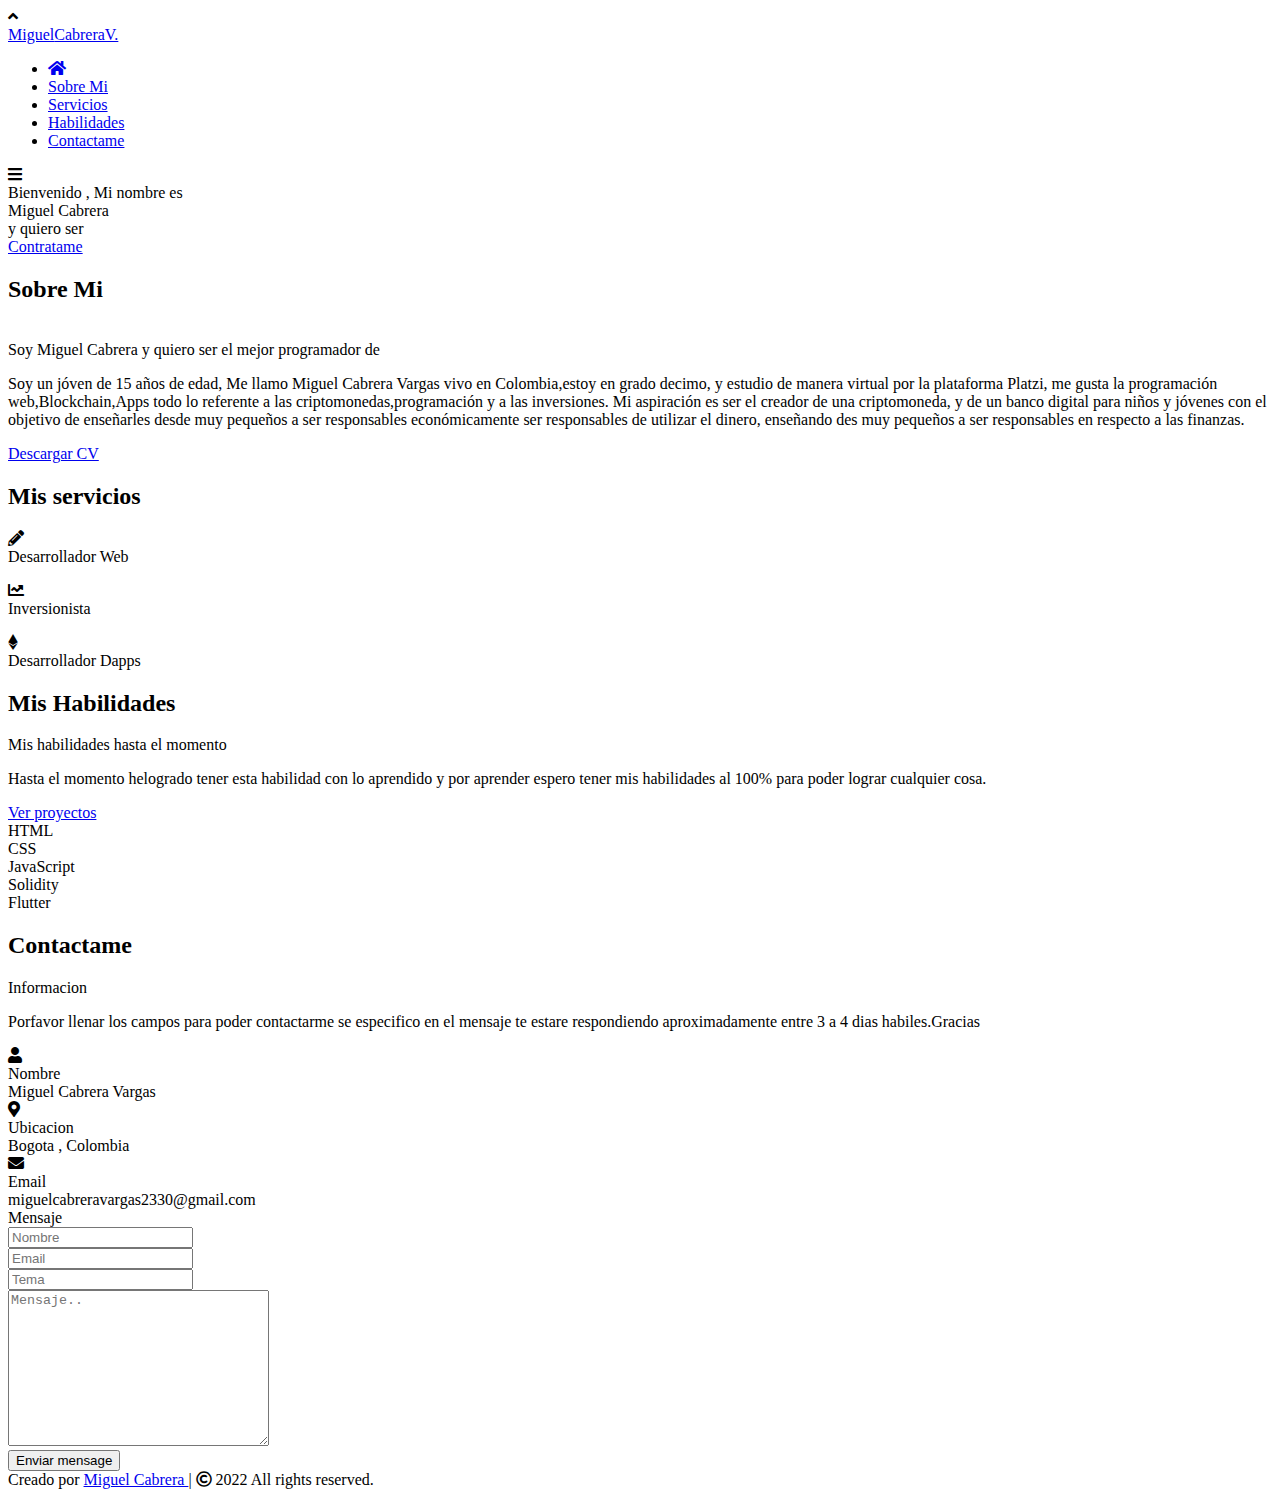
==== index.html @ 637de958 "Create index.html" ====
<!DOCTYPE html>
<html lang="en">
<head>
    <meta charset="UTF-8">
    <meta http-equiv="X-UA-Compatible" content="IE=edge">
    <meta name="viewport" content="width=device-width, initial-scale=1.0">
    <title>Portafolio MC</title>
    <link rel="stylesheet" href="styile.css">
    <link rel="stylesheet" href="https://cdnjs.cloudflare.com/ajax/libs/font-awesome/5.15.3/css/all.min.css"/>
    <script src="https://code.jquery.com/jquery-3.5.1.min.js"></script>
    <script src="https://cdnjs.cloudflare.com/ajax/libs/typed.js/2.0.11/typed.min.js"></script>
    <script src="https://cdnjs.cloudflare.com/ajax/libs/waypoints/4.0.1/jquery.waypoints.min.js"></script>
    <script src="https://cdnjs.cloudflare.com/ajax/libs/OwlCarousel2/2.3.4/owl.carousel.min.js"></script>
    <link rel="stylesheet" href="https://cdnjs.cloudflare.com/ajax/libs/OwlCarousel2/2.3.4/assets/owl.carousel.min.css"/>
    <link rel="shortcut icon" href="images/Publicación de Facebook 940x788 px.png">
</head>
<body>
    <div class="scroll-up-btn">
        <i class="fas fa-angle-up"></i>
    </div>
    <nav class="navbar">
        <div class="max-width">
            <div class="logo"><a href="#">Miguel<span>CabreraV.</span></a></div>
            <ul class="menu">
                <li><a href="#home" class="menu-btn"><i class="fas fa-home"></i>

                </a></li>
                <li><a href="#about" class="menu-btn">Sobre Mi</a></li>
                <li><a href="#services" class="menu-btn">Servicios</a></li>
                <li><a href="#skills" class="menu-btn">Habilidades</a></li>
                <li><a href="#contact" class="menu-btn">Contactame</a></li>
            </ul>
            <div class="menu-btn">
                <i class="fas fa-bars"></i>
            </div>
        </div>
    </nav>
    <!-- home section start -->
    <section class="home" id="home">
        <div class="max-width">
            <div class="home-content">
                <div class="text-1">Bienvenido , Mi nombre es</div>
                <div class="text-2">Miguel Cabrera</div>
                <div class="text-3">y quiero ser <span class="typing"></span></div>
                <a href="#">Contratame</a>
            </div>
        </div>
    </section>
    <!-- about section start -->
    <section class="about" id="about">
        <div class="max-width">
            <h2 class="title">Sobre Mi</h2>
            <div class="about-content">
                <div class="column left">
                    <img src="https://okdiario.com/coolthelifestyle/img/2021/11/26/logo-ethereum.png" alt="">
                </div>
                <div class="column right">
                    <div class="text">Soy Miguel Cabrera y quiero ser el mejor programador de <span class="typing-2"></span></div>
                    <p>Soy un jóven de 15 años de edad, Me llamo Miguel Cabrera Vargas vivo en Colombia,estoy en grado decimo, y estudio de manera virtual por la plataforma Platzi, me gusta la programación web,Blockchain,Apps  todo lo referente a las criptomonedas,programación y a las inversiones. Mi aspiración es ser el creador de una criptomoneda, y de un banco digital para niños y jóvenes con el objetivo de enseñarles desde muy pequeños a ser responsables económicamente ser responsables de utilizar el dinero, enseñando des muy pequeños a ser responsables en respecto a las finanzas.</p>
                    <a href="./cv.html">Descargar CV</a>
                </div>
            </div>
        </div>
    </section>
    <!-- services section start -->
    <section class="services" id="services">
        <div class="max-width">
            <h2 class="title">Mis servicios</h2>
            <div class="serv-content">
                <div class="card">
                    <div class="box">
                        <i class="fas fa-pencil-alt"></i>
                        <div class="text">Desarrollador Web</div>
                        <p></p>
                    </div>
                </div>
                <div class="card">
                    <div class="box">
                        <i class="fas fa-chart-line"></i>
                        <div class="text">Inversionista</div>
                        <p></p>
                    </div>
                </div>
                <div class="card">
                    <div class="box">
                        <i class="fab fa-ethereum"></i>
                        <div class="text">Desarrollador Dapps </div>
                        <p></p>
                    </div>
                </div>
               </div>
            </div>
        </div>
    </section>
    <!-- skills section start -->
    <section class="skills" id="skills">
        <div class="max-width">
            <h2 class="title">Mis Habilidades</h2>
            <div class="skills-content">
                <div class="column left">
                    <div class="text">Mis habilidades hasta el momento</div>
                    <p>Hasta el momento helogrado tener esta habilidad con lo aprendido y por aprender espero tener mis habilidades al 100% para poder lograr cualquier cosa.</p>
                    <a href="#">Ver proyectos</a>
                </div>
                <div class="column right">
                    <div class="bars">
                        <div class="info">
                            <span>HTML</span>
                            <span></span>
                        </div>
                        <div class="line html"></div>
                    </div>
                    <div class="bars">
                        <div class="info">
                            <span>CSS</span>
                            <span></span>
                        </div>
                        <div class="line css"></div>
                    </div>
                    <div class="bars">
                        <div class="info">
                            <span>JavaScript</span>
                            <span></span>
                        </div>
                        <div class="line js"></div>
                    </div>
                    <div class="bars">
                        <div class="info">
                            <span>Solidity</span>
                            <span></span>
                        </div>
                        <div class="line php"></div>
                    </div>
                    <div class="bars">
                        <div class="info">
                            <span>Flutter</span>
                            <span></span>
                        </div>
                        <div class="line mysql"></div>
                    </div>
                </div>
            </div>
        </div>
    </section>
    <!-- contact section start -->
    <section class="contact" id="contact">
        <div class="max-width">
            <h2 class="title">Contactame</h2>
            <div class="contact-content">
                <div class="column left">
                    <div class="text">Informacion</div>
                    <p>Porfavor llenar los campos para poder contactarme se especifico en el mensaje te estare respondiendo aproximadamente entre 3 a 4 dias habiles.Gracias
                    </p>
                    <div class="icons">
                        <div class="row">
                            <i class="fas fa-user"></i>
                            <div class="info">
                                <div class="head">Nombre</div>
                                <div class="sub-title">Miguel Cabrera Vargas</div>
                            </div>
                        </div>
                        <div class="row">
                            <i class="fas fa-map-marker-alt"></i>
                            <div class="info">
                                <div class="head">Ubicacion</div>
                                <div class="sub-title">Bogota , Colombia</div>
                            </div>
                        </div>
                        <div class="row">
                            <i class="fas fa-envelope"></i>
                            <div class="info">
                                <div class="head">Email</div>
                                <div class="sub-title">miguelcabreravargas2330@gmail.com</div>
                            </div>
                        </div>
                    </div>
                </div>
                <div class="column right">
                    <div class="text">Mensaje</div>
                    <form action="#">
                        <div class="fields">
                            <div class="field name">
                                <input type="text" placeholder="Nombre" required>
                            </div>
                            <div class="field email">
                                <input type="email" placeholder="Email" required>
                            </div>
                        </div>
                        <div class="field">
                            <input type="text" placeholder="Tema" required>
                        </div>
                        <div class="field textarea">
                            <textarea cols="30" rows="10" placeholder="Mensaje.." required></textarea>
                        </div>
                        <div class="button-area">
                            <button type="submit">Enviar mensage</button>
                        </div>
                    </form>
                </div>
            </div>
        </div>
    </section>
    <!-- footer section start -->
    <footer>
        <span>Creado por <a href="#">Miguel Cabrera </a> | <span class="far fa-copyright"></span> 2022 All rights reserved.</span>
    </footer>
    <script src="main.js"></script>
</body>
</html>
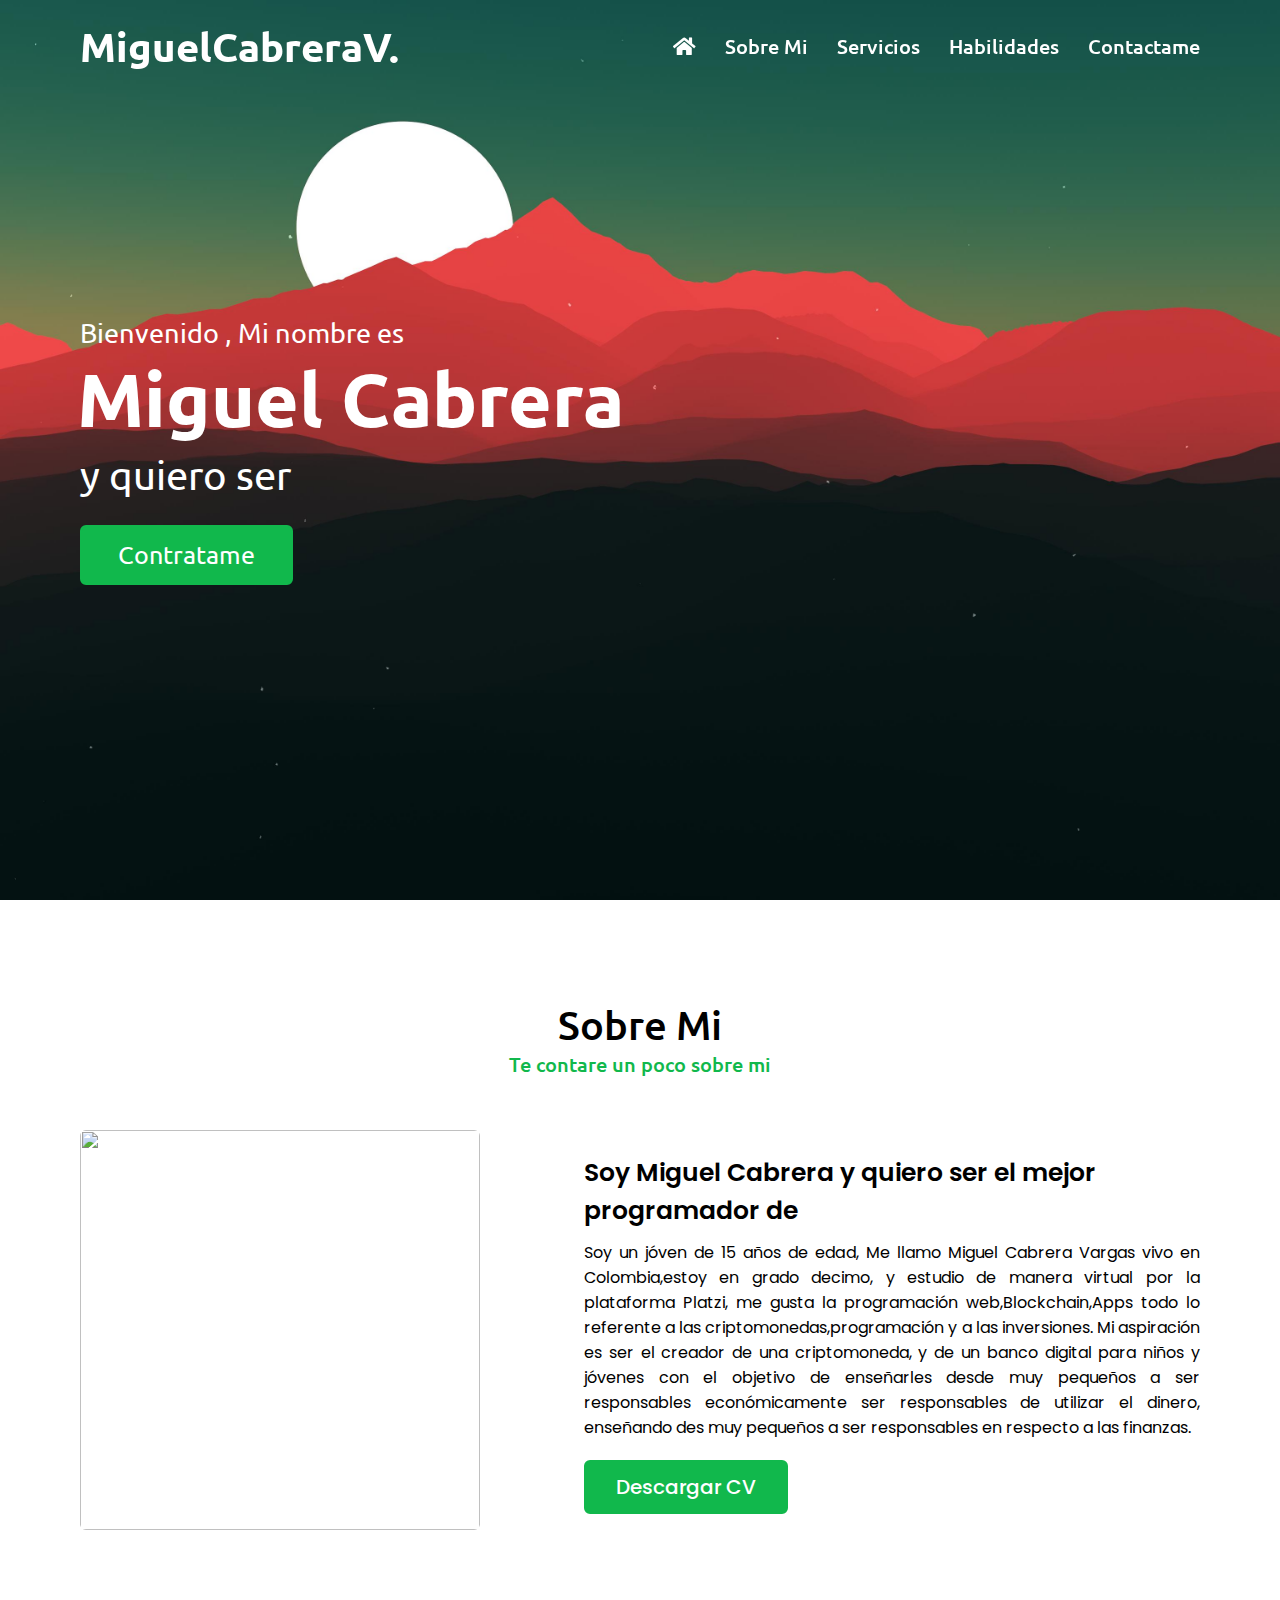
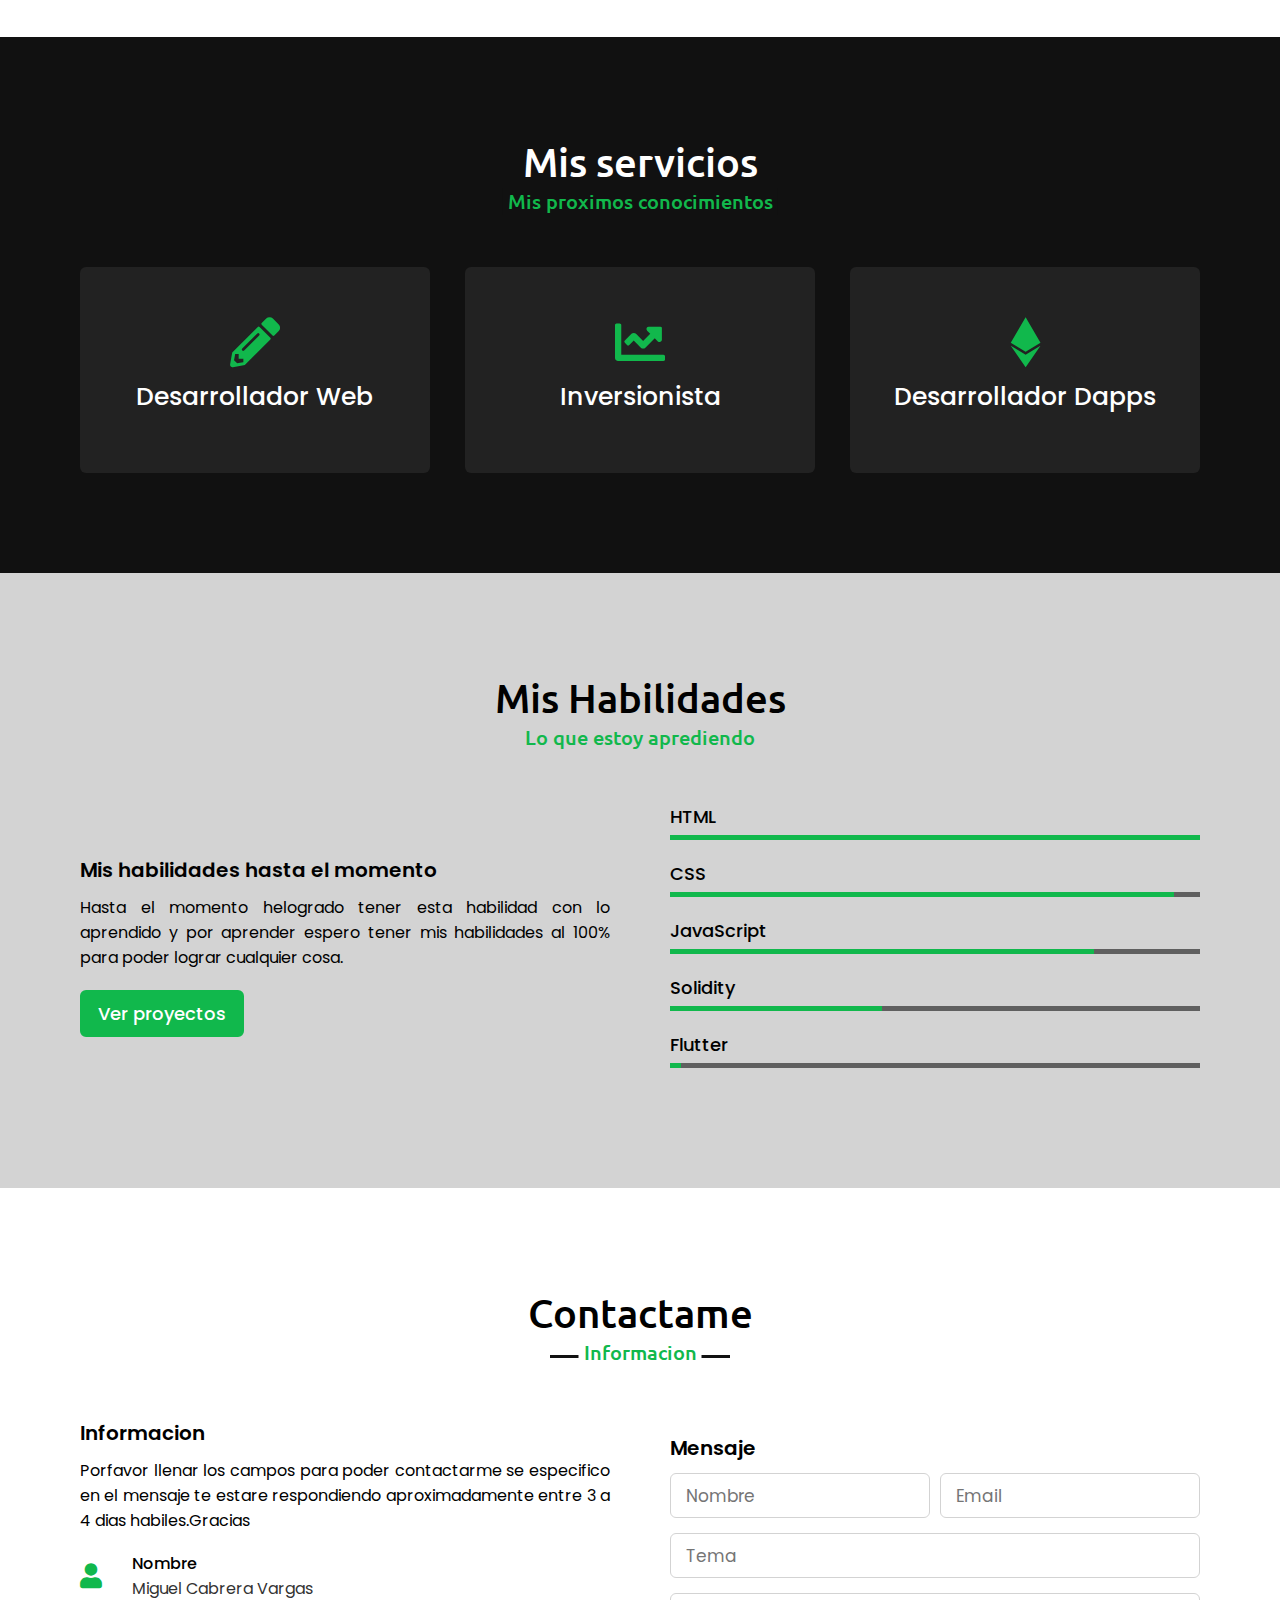
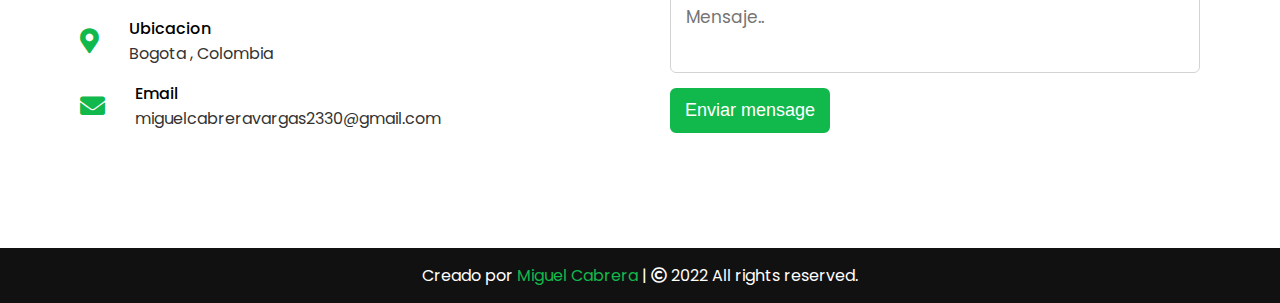
==== commit 0c46f7ef: "Update index.html" ====
--- a/index.html
+++ b/index.html
@@ -4,6 +4,7 @@
     <meta charset="UTF-8">
     <meta http-equiv="X-UA-Compatible" content="IE=edge">
     <meta name="viewport" content="width=device-width, initial-scale=1.0">
+    <meta name="theme-color" content="#64FF2A">
     <title>Portafolio MC</title>
     <link rel="stylesheet" href="styile.css">
     <link rel="stylesheet" href="https://cdnjs.cloudflare.com/ajax/libs/font-awesome/5.15.3/css/all.min.css"/>
--- a/styile.css
+++ b/styile.css
@@ -0,0 +1,671 @@
+@import url('https://fonts.googleapis.com/css2?family=Poppins:wght@400;500;600;700&family=Ubuntu:wght@400;500;700&display=swap');
+
+* {
+    margin: 0;
+    padding: 0;
+    box-sizing: border-box;
+    text-decoration: none;
+}
+
+html{
+    scroll-behavior: smooth;
+}
+/* custom scroll bar */
+::-webkit-scrollbar {
+    width: 10px;
+}
+::-webkit-scrollbar-track {
+    background: #f1f1f1;
+}
+::-webkit-scrollbar-thumb {
+    background: #888;
+}
+::-webkit-scrollbar-thumb:hover {
+    background: #555;
+}
+/* all similar content styling codes */
+section{
+    padding: 100px 0;
+}
+.max-width{
+    max-width: 1300px;
+    padding: 0 80px;
+    margin: auto;
+}
+.about, .services, .skills, .teams, .contact, footer{
+    font-family: 'Poppins', sans-serif;
+}
+.about .about-content,
+.services .serv-content,
+.skills .skills-content,
+.contact .contact-content{
+    display: flex;
+    flex-wrap: wrap;
+    align-items: center;
+    justify-content: space-between;
+}
+section .title{
+    position: relative;
+    text-align: center;
+    font-size: 40px;
+    font-weight: 500;
+    margin-bottom: 60px;
+    padding-bottom: 20px;
+    font-family: 'Ubuntu', sans-serif;
+}
+section .title::before{
+    content: "";
+    position: absolute;
+    bottom: 0px;
+    left: 50%;
+    width: 180px;
+    height: 3px;
+    background: #111;
+    transform: translateX(-50%);
+}
+section .title::after{
+    position: absolute;
+    bottom: -8px;
+    left: 50%;
+    font-size: 20px;
+    color: #11b84c;
+    padding: 0 5px;
+    background: #fff;
+    transform: translateX(-50%);
+}
+/* navbar styling */
+.navbar{
+    position: fixed;
+    width: 100%;
+    z-index: 999;
+    padding: 20px 0;
+    font-family: 'Ubuntu', sans-serif;
+    transition: all 0.3s ease;
+}
+.navbar.sticky{
+    padding: 15px 0;
+    background: #11b84c;
+}
+.navbar .max-width{
+    display: flex;
+    align-items: center;
+    justify-content: space-between;
+}
+.navbar .logo a{
+    color: #fff;
+    font-size: 40px;
+    font-weight: 600;
+}
+.navbar .logo a span{
+    color: #fff;
+    transition: all 0.3s ease;
+}
+.navbar.sticky .logo a span{
+    color: #fff;
+}
+.navbar .menu li{
+    list-style: none;
+    display: inline-block;
+}
+.navbar .menu li a{
+    display: block;
+    color: #fff;
+    font-size: 20px;
+    font-weight: 500;
+    margin-left: 25px;
+    transition: color 0.3s ease;
+}
+.navbar .menu li a:hover{
+    color: #11b84c;
+}
+.navbar.sticky .menu li a:hover{
+    color: #fff;
+}
+/* menu btn styling */
+.menu-btn{
+    color: #fff;
+    font-size: 23px;
+    cursor: pointer;
+    display: none;
+}
+.scroll-up-btn{
+    position: fixed;
+    height: 45px;
+    width: 42px;
+    background: #11b84c;
+    right: 30px;
+    bottom: 10px;
+    text-align: center;
+    line-height: 45px;
+    color: #fff;
+    z-index: 9999;
+    font-size: 30px;
+    border-radius: 6px;
+    border-bottom-width: 2px;
+    cursor: pointer;
+    opacity: 0;
+    pointer-events: none;
+    transition: all 0.3s ease;
+}
+.scroll-up-btn.show{
+    bottom: 30px;
+    opacity: 1;
+    pointer-events: auto;
+}
+.scroll-up-btn:hover{
+    filter: brightness(90%);
+}
+/* home section styling */
+.home{
+    display: flex;
+    background: url("./99810.jpg") no-repeat center transparent;
+    height: 100vh;
+    color: #fff;
+    min-height: 500px;
+    background-size: cover;
+    background-attachment: fixed;
+    font-family: 'Ubuntu', sans-serif;
+}
+.home .max-width{
+  width: 100%;
+  display: flex;
+}
+.home .max-width .row{
+  margin-right: 0;
+}
+.home .home-content .text-1{
+    font-size: 27px;
+}
+.home .home-content .text-2{
+    font-size: 75px;
+    font-weight: 600;
+    margin-left: -3px;
+}
+.home .home-content .text-3{
+    font-size: 40px;
+    margin: 5px 0;
+}
+.home .home-content .text-3 span{
+    color: #11b84c;
+    font-weight: 500;
+}
+.home .home-content a{
+    display: inline-block;
+    background: #11b84c;
+    color: #fff;
+    font-size: 25px;
+    padding: 12px 36px;
+    margin-top: 20px;
+    font-weight: 400;
+    border-radius: 6px;
+    border: 2px solid #11b84c;
+    transition: all 0.3s ease;
+}
+.home .home-content a:hover{
+    color: #11b84c;
+    background: none;
+}
+/* about section styling */
+.about .title::after{
+    content: "Te contare un poco sobre mi ";
+}
+.about .about-content .left{
+    width: 45%;
+}
+.about .about-content .left img{
+    height: 400px;
+    width: 400px;
+    object-fit: cover;
+    border-radius: 6px;
+}
+.about .about-content .right{
+    width: 55%;
+}
+.about .about-content .right .text{
+    font-size: 25px;
+    font-weight: 600;
+    margin-bottom: 10px;
+}
+.about .about-content .right .text span{
+    color: #11b84c;
+}
+.about .about-content .right p{
+    text-align: justify;
+}
+.about .about-content .right a{
+    display: inline-block;
+    background: #11b84c;
+    color: #fff;
+    font-size: 20px;
+    font-weight: 500;
+    padding: 10px 30px;
+    margin-top: 20px;
+    border-radius: 6px;
+    border: 2px solid #11b84c;
+    transition: all 0.3s ease;
+}
+.about .about-content .right a:hover{
+    color: #11b84c;
+    background: none;
+}
+/* services section styling */
+.services, .teams{
+    color:#fff;
+    background: #111;
+}
+.services .title::before,
+.teams .title::before{
+    background: #fff;
+}
+.services .title::after,
+.teams .title::after{
+    background: #111;
+    content: "Mis proximos conocimientos ";
+}
+.services .serv-content .card{
+    width: calc(33% - 20px);
+    background: #222;
+    text-align: center;
+    border-radius: 6px;
+    padding: 50px 25px;
+    cursor: pointer;
+    transition: all 0.3s ease;
+}
+.services .serv-content .card:hover{
+    background: #11b84c;
+}
+.services .serv-content .card .box{
+    transition: all 0.3s ease;
+}
+.services .serv-content .card:hover .box{
+    transform: scale(1.20);
+    -webkit-transform: scale(1.20);
+    -moz-transform: scale(1.20);
+    -ms-transform: scale(1.20);
+    -o-transform: scale(1.20);
+}
+.services .serv-content .card i{
+    font-size: 50px;
+    color: #11b84c;
+    transition: color 0.3s ease;
+}
+.services .serv-content .card:hover i{
+    color: #fff;
+}
+.services .serv-content .card .text{
+    font-size: 25px;
+    font-weight: 500;
+    margin: 10px 0 7px 0;
+}
+/* skills section styling */
+.skills .title::after{
+    content: "Lo que estoy aprediendo ";
+    background-color: #d3d3d3;
+}
+
+.skills {
+    background-color: #d3d3d3;
+}
+.skills .skills-content .column{
+    width: calc(50% - 30px);
+}
+.skills .skills-content .left .text{
+    font-size: 20px;
+    font-weight: 600;
+    margin-bottom: 10px;
+}
+.skills .skills-content .left p{
+    text-align: justify;
+}
+.skills .skills-content .left a{
+    display: inline-block;
+    background: #11b84c;
+    color: #fff;
+    font-size: 18px;
+    font-weight: 500;
+    padding: 8px 16px;
+    margin-top: 20px;
+    border-radius: 6px;
+    border: 2px solid #11b84c;
+    transition: all 0.3s ease;
+}
+.skills .skills-content .left a:hover{
+    color: #11b84c;
+    background: none;
+}
+.skills .skills-content .right .bars{
+    margin-bottom: 20px;
+}
+.skills .skills-content .right .info{
+    display: flex;
+    margin-bottom: 5px;
+    align-items: center;
+    justify-content: space-between;
+}
+.skills .skills-content .right span{
+    font-weight: 500;
+    font-size: 18px;
+}
+.skills .skills-content .right .line{
+    height: 5px;
+    width: 100%;
+    background: rgb(95, 95, 95);
+    position: relative;
+}
+.skills .skills-content .right .line::before{
+    content: "";
+    position: absolute;
+    height: 100%;
+    left: 0;
+    top: 0;
+    background: #11b84c;
+}
+.skills-content .right .html::before{
+    width: 100%;
+}
+.skills-content .right .css::before{
+    width: 95%;
+}
+.skills-content .right .js::before{
+    width: 80%;
+}
+.skills-content .right .php::before{
+    width: 40%;
+}
+.skills-content .right .mysql::before{
+    width: 2%;
+}
+/* teams section styling */
+.teams .title::after{
+    content: "Con quien trabajo";
+}
+.teams .carousel .card{
+    background: #222;
+    border-radius: 6px;
+    padding: 25px 35px;
+    text-align: center;
+    overflow: hidden;
+    transition: all 0.3s ease;
+}
+.teams .carousel .card:hover{
+    background: #11b84c;
+}
+.teams .carousel .card .box{
+    display: flex;
+    flex-direction: column;
+    align-items: center;
+    justify-content: center;
+    transition: all 0.3s ease;
+}
+.teams .carousel .card:hover .box{
+    transform: scale(1.05);
+}
+.teams .carousel .card .text{
+    font-size: 25px;
+    font-weight: 500;
+    margin: 10px 0 7px 0;
+}
+.teams .carousel .card img{
+    height: 150px;
+    width: 150px;
+    object-fit: cover;
+    border-radius: 50%;
+    border: 5px solid #11b84c;
+    transition: all 0.3s ease;
+}
+.teams .carousel .card:hover img{
+    border-color: #fff;
+}
+.owl-dots{
+    text-align: center;
+    margin-top: 20px;
+}
+.owl-dot{
+    height: 13px;
+    width: 13px;
+    margin: 0 5px;
+    outline: none!important;
+    border-radius: 50%;
+    border: 2px solid #11b84c!important;
+    transition: all 0.3s ease;
+}
+.owl-dot.active{
+    width: 35px;
+    border-radius: 14px;
+}
+.owl-dot.active,
+.owl-dot:hover{
+    background: #11b84c!important;
+}
+/* contact section styling */
+.contact .title::after{
+    content: "Informacion";
+}
+.contact .contact-content .column{
+    width: calc(50% - 30px);
+}
+.contact .contact-content .text{
+    font-size: 20px;
+    font-weight: 600;
+    margin-bottom: 10px;
+}
+.contact .contact-content .left p{
+    text-align: justify;
+}
+.contact .contact-content .left .icons{
+    margin: 10px 0;
+}
+.contact .contact-content .row{
+    display: flex;
+    height: 65px;
+    align-items: center;
+}
+.contact .contact-content .row .info{
+    margin-left: 30px;
+}
+.contact .contact-content .row i{
+    font-size: 25px;
+    color: #11b84c;
+}
+.contact .contact-content .info .head{
+    font-weight: 500;
+}
+.contact .contact-content .info .sub-title{
+    color: #333;
+}
+.contact .right form .fields{
+    display: flex;
+}
+.contact .right form .field,
+.contact .right form .fields .field{
+    height: 45px;
+    width: 100%;
+    margin-bottom: 15px;
+}
+.contact .right form .textarea{
+    height: 80px;
+    width: 100%;
+}
+.contact .right form .name{
+    margin-right: 10px;
+}
+.contact .right form .field input,
+.contact .right form .textarea textarea{
+    height: 100%;
+    width: 100%;
+    border: 1px solid lightgrey;
+    border-radius: 6px;
+    outline: none;
+    padding: 0 15px;
+    font-size: 17px;
+    font-family: 'Poppins', sans-serif;
+    transition: all 0.3s ease;
+}
+.contact .right form .field input:focus,
+.contact .right form .textarea textarea:focus{
+    border-color: #b3b3b3;
+}
+.contact .right form .textarea textarea{
+  padding-top: 10px;
+  resize: none;
+}
+.contact .right form .button-area{
+  display: flex;
+  align-items: center;
+}
+.right form .button-area button{
+  color: #fff;
+  display: block;
+  width: 160px!important;
+  height: 45px;
+  outline: none;
+  font-size: 18px;
+  font-weight: 500;
+  border-radius: 6px;
+  cursor: pointer;
+  flex-wrap: nowrap;
+  background: #11b84c;
+  border: 2px solid #11b84c;
+  transition: all 0.3s ease;
+}
+.right form .button-area button:hover{
+  color: #11b84c;
+  background: none;
+}
+/* footer section styling */
+footer{
+    background: #111;
+    padding: 15px 23px;
+    color: #fff;
+    text-align: center;
+}
+footer span a{
+    color: #11b84c;
+    text-decoration: none;
+}
+footer span a:hover{
+    text-decoration: underline;
+}
+/* responsive media query start */
+@media (max-width: 1104px) {
+    .about .about-content .left img{
+        height: 350px;
+        width: 350px;
+    }
+}
+@media (max-width: 991px) {
+    .max-width{
+        padding: 0 50px;
+    }
+}
+@media (max-width: 947px){
+    .menu-btn{
+        display: block;
+        z-index: 999;
+    }
+    .menu-btn i.active:before{
+        content: "\f00d";
+    }
+    .navbar .menu{
+        position: fixed;
+        height: 100vh;
+        width: 100%;
+        left: -100%;
+        top: 0;
+        background: #111;
+        text-align: center;
+        padding-top: 90px;
+        transition: all 0.3s ease;
+    }
+    .navbar .menu.active{
+        left: 0;
+    }
+    .navbar .menu li{
+        display: block;
+    }
+    .navbar .menu li a{
+        display: inline-block;
+        margin: 20px 0;
+        font-size: 23px;
+    }
+    .home .home-content .text-2{
+        font-size: 70px;
+    }
+    .home .home-content .text-3{
+        font-size: 35px;
+    }
+    .home .home-content a{
+        font-size: 23px;
+        padding: 10px 30px;
+    }
+    .max-width{
+        max-width: 930px;
+    }
+    .about .about-content .column{
+        width: 100%;
+    }
+    .about .about-content .left{
+        display: flex;
+        justify-content: center;
+        margin: 0 auto 60px;
+    }
+    .about .about-content .right{
+        flex: 100%;
+    }
+    .services .serv-content .card{
+        width: calc(50% - 10px);
+        margin-bottom: 20px;
+    }
+    .skills .skills-content .column,
+    .contact .contact-content .column{
+        width: 100%;
+        margin-bottom: 35px;
+    }
+}
+@media (max-width: 690px) {
+    .max-width{
+        padding: 0 23px;
+    }
+    .home .home-content .text-2{
+        font-size: 60px;
+    }
+    .home .home-content .text-3{
+        font-size: 32px;
+    }
+    .home .home-content a{
+        font-size: 20px;
+    }
+    .services .serv-content .card{
+        width: 100%;
+    }
+}
+@media (max-width: 500px) {
+    .home .home-content .text-2{
+        font-size: 40px;
+    }
+    .home .home-content .text-3{
+        font-size: 20px;
+    }
+    .about .about-content .right .text,
+    .skills .skills-content .left .text{
+        font-size: 19px;
+    }
+    .contact .right form .fields{
+        flex-direction: column;
+    }
+    .contact .right form .name,
+    .contact .right form .email{
+        margin: 0;
+    }
+    .right form .error-box{
+       width: 150px;
+    }
+    .scroll-up-btn{
+        right: 15px;
+        bottom: 15px;
+        height: 38px;
+        width: 35px;
+        font-size: 23px;
+        line-height: 38px;
+    }
+}
